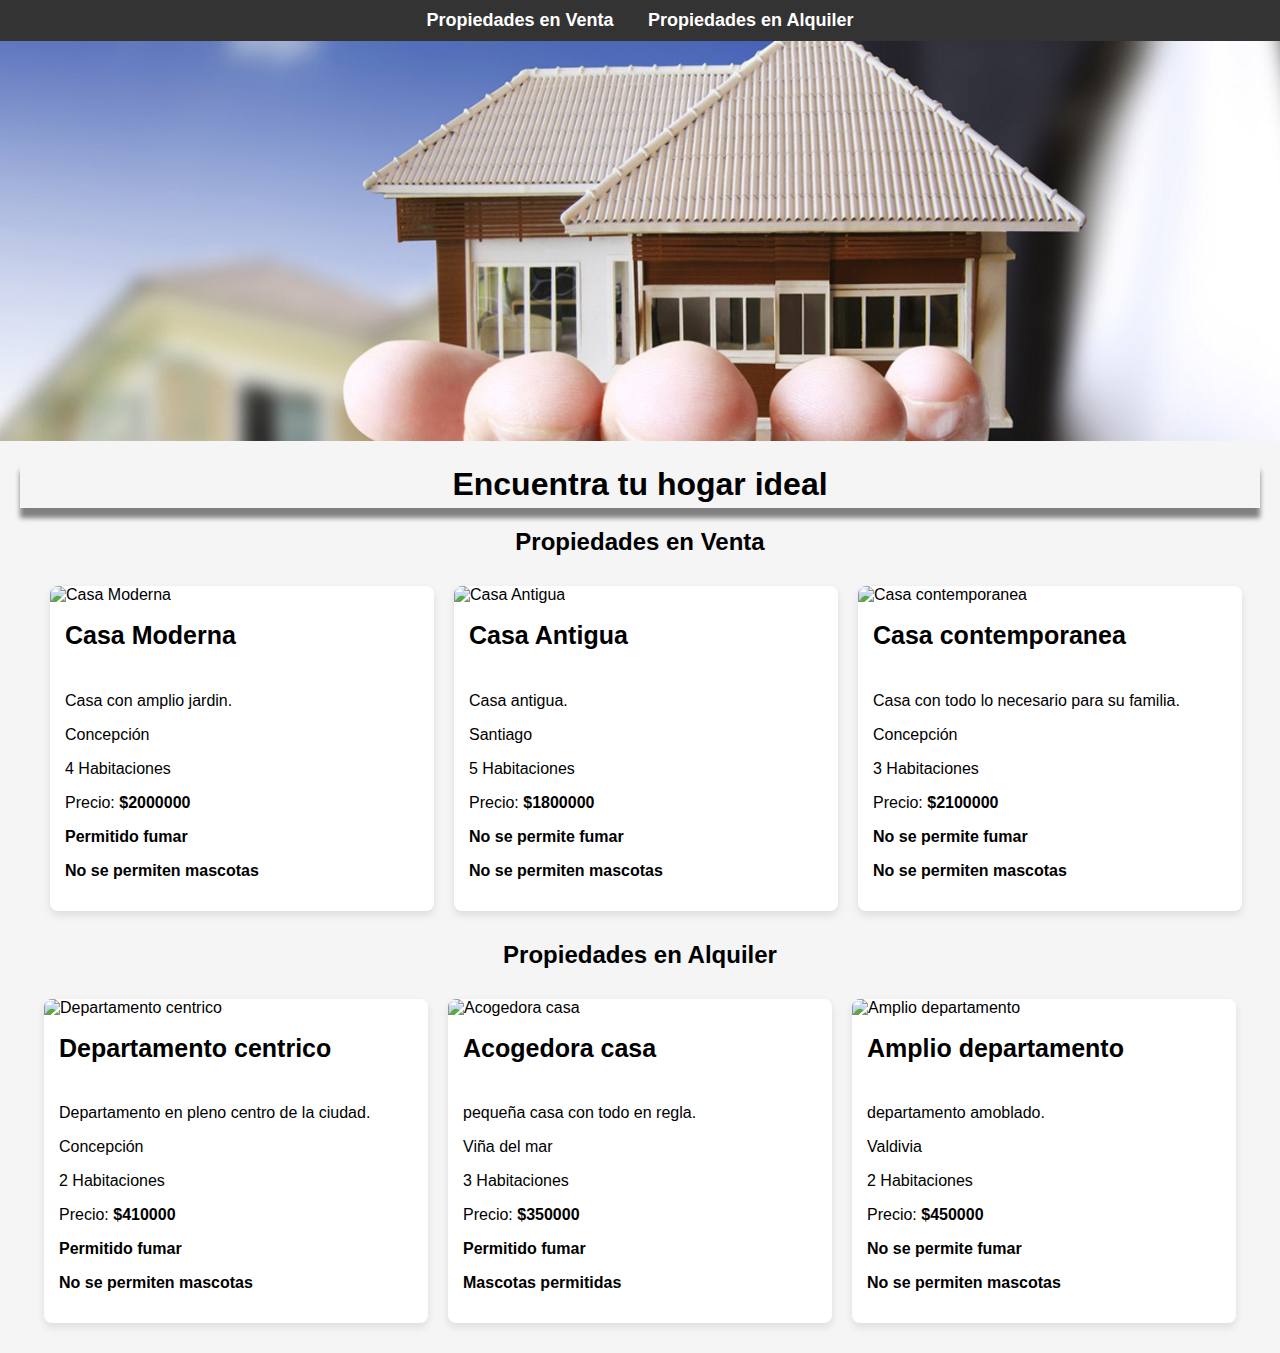
==== index.html @ f186c511 "subiendo todos los archivos" ====
<!DOCTYPE html>
<html lang="en">
<head>
    <meta charset="UTF-8">
    <meta name="viewport" content="width=device-width, initial-scale=1.0">
    <link rel="stylesheet" href="./assets/css/style.css">
    <link
    href="https://cdn.jsdelivr.net/npm/bootstrap@5.3.1/dist/css/bootstrap.min.css"
    rel="stylesheet"
    integrity="sha384-4bw+/aepP/YC94hEpVNVgiZdgIC5+VKNBQNGCHeKRQN+PtmoHDEXuppvnDJzQIu9"
    crossorigin="anonymous"
/>
    <title>Desafio - Inmobiliaria</title>
</head>
<body>
    <nav>
        <a href="propiedades_venta.html">Propiedades en Venta</a>
        <a href="propiedades_alquiler.html">Propiedades en Alquiler</a>
    </nav>

    <div class="hero"></div>
        <h1>Encuentra tu hogar ideal</h1>
    </div>

    <div class="container">
        <!-- Sección de propiedades en venta -->
        <h2 class="section-title">Propiedades en Venta</h2>
        <div id="venta">
            <div class="row"></div>
        </div>

        <!-- Sección de propiedades en alquiler -->
        <h2 class="section-title">Propiedades en Alquiler</h2>
        <div id="alquiler">
            <div class="row"></div>
        </div>
    </div>

    <script src="./script.js"></script>
    <script src="https://cdn.jsdelivr.net/npm/@popperjs/core@2.11.6/dist/umd/popper.min.js" integrity="sha384-oBqDVmMz4fnFO9gybE8HJ6Q6dGFRV5thYpSAAw6lK4x3jXogB5Y2osx0A+h9u3Gp" crossorigin="anonymous"></script>
    <script src="https://cdn.jsdelivr.net/npm/bootstrap@5.3.1/dist/js/bootstrap.min.js" integrity="sha384-qWqIK6x5+3U30hF7M0BOU1DCk+UtOmJ8+/Wz5H4Qo4H0m0XtLSFiGAH1UdVoF9nQ" crossorigin="anonymous"></script>
</body>
</html>
---- assets/css/style.css ----
body {
    margin: 0;
    font-family: Arial, sans-serif;
    background-color: #f5f5f5;
}

nav {
    background-color: #333;
    padding: 10px;
    text-align: center;
}

nav a {
    color: white;
    text-decoration: none;
    margin: 0 15px;
    font-size: 18px;
    font-weight: bold;
}

nav a:hover {
    text-decoration: underline;
}

.hero {
    background-image: url('../img/inmobiliaria-foto.jpg');
    background-size: cover;
    background-position: center;
    height: 400px;
    display: flex;
    align-items: center;
    justify-content: center;
    color: white;
    text-align: center;
}


h1 {
    text-align: center;
    margin: 20px;
    padding: 5px;
    box-shadow: 0 10px 5px gray;
    width: auto;
}

.container {
    max-width: 1200px;
    margin: 20px auto;
    padding: 0 15px;
    gap: 30px;
}

.section-title {
    text-align: center;
    margin-bottom: 20px;
}

.row {
    display: flex;
    justify-content: center; 
    flex-wrap: nowrap; 
}

.card {
    width: 30vw; 
    margin: 10px; 
    box-shadow: 0 4px 8px rgba(0, 0, 0, 0.1);
    border-radius: 8px;
    overflow: hidden;
    background-color: white;
}

.card-title{
    font-size: 25px;
    font-weight: bold;
    margin-top: 2px;
}

.card img {
    width: 100%;
    height: 200px;
    object-fit: cover;
}

.card-body {
    padding: 15px;
}

#venta{
    display: flex;
    gap: 30px;
}

.text-success, .text-danger{
    font-weight: bold;
}
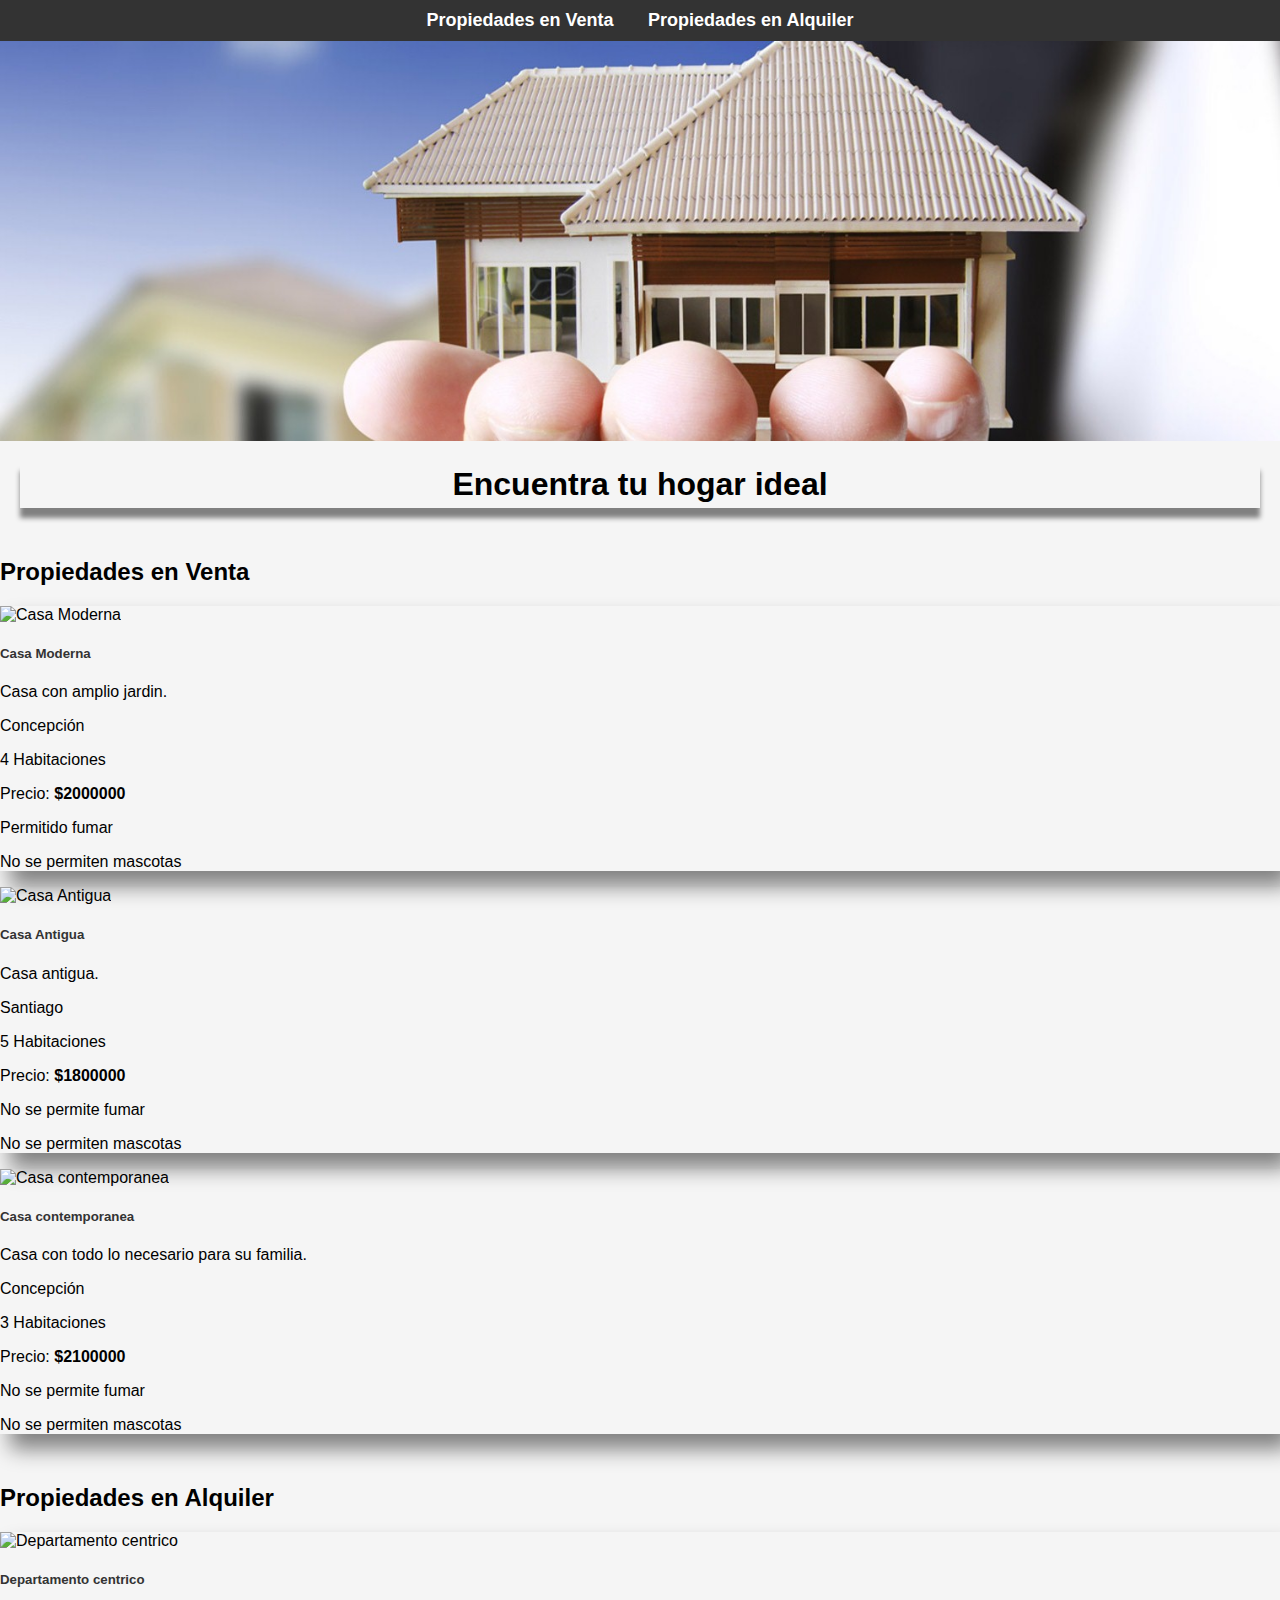
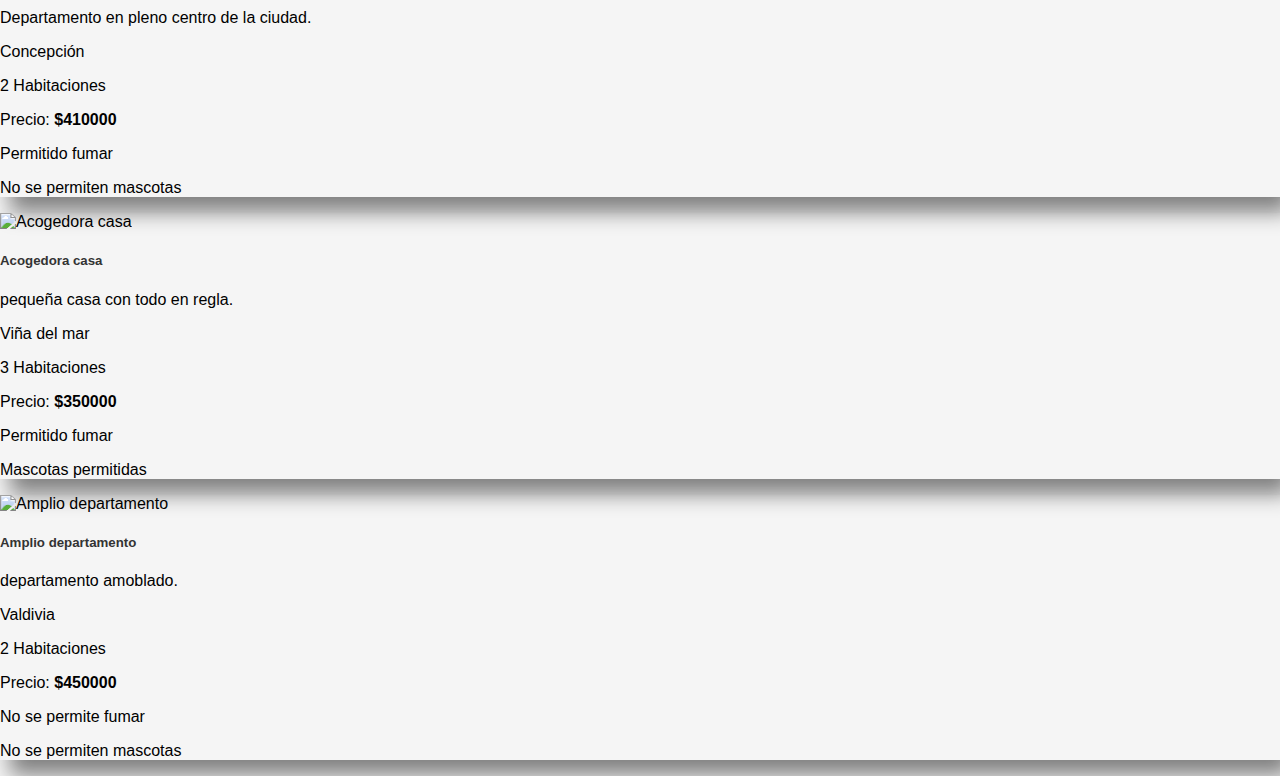
==== commit dfbc4b24: "corregido problema del css" ====
--- a/index.html
+++ b/index.html
@@ -24,14 +24,14 @@
 
     <div class="container">
         <!-- Sección de propiedades en venta -->
-        <h2 class="section-title">Propiedades en Venta</h2>
         <div id="venta">
+            <h2 class="section-title">Propiedades en Venta</h2>
             <div class="row"></div>
         </div>
 
         <!-- Sección de propiedades en alquiler -->
-        <h2 class="section-title">Propiedades en Alquiler</h2>
         <div id="alquiler">
+            <h2 class="section-title">Propiedades en Alquiler</h2>
             <div class="row"></div>
         </div>
     </div>
--- a/assets/css/style.css
+++ b/assets/css/style.css
@@ -1,7 +1,20 @@
+
 body {
     margin: 0;
     font-family: Arial, sans-serif;
     background-color: #f5f5f5;
+}
+
+.hero {
+    background-image: url('../img/inmobiliaria-foto.jpg');
+    background-size: cover;
+    background-position: center;
+    height: 400px;
+    display: flex;
+    align-items: center;
+    justify-content: center;
+    color: white;
+    text-align: center;
 }
 
 nav {
@@ -22,19 +35,6 @@
     text-decoration: underline;
 }
 
-.hero {
-    background-image: url('../img/inmobiliaria-foto.jpg');
-    background-size: cover;
-    background-position: center;
-    height: 400px;
-    display: flex;
-    align-items: center;
-    justify-content: center;
-    color: white;
-    text-align: center;
-}
-
-
 h1 {
     text-align: center;
     margin: 20px;
@@ -43,38 +43,6 @@
     width: auto;
 }
 
-.container {
-    max-width: 1200px;
-    margin: 20px auto;
-    padding: 0 15px;
-    gap: 30px;
-}
-
-.section-title {
-    text-align: center;
-    margin-bottom: 20px;
-}
-
-.row {
-    display: flex;
-    justify-content: center; 
-    flex-wrap: nowrap; 
-}
-
-.card {
-    width: 30vw; 
-    margin: 10px; 
-    box-shadow: 0 4px 8px rgba(0, 0, 0, 0.1);
-    border-radius: 8px;
-    overflow: hidden;
-    background-color: white;
-}
-
-.card-title{
-    font-size: 25px;
-    font-weight: bold;
-    margin-top: 2px;
-}
 
 .card img {
     width: 100%;
@@ -82,16 +50,15 @@
     object-fit: cover;
 }
 
-.card-body {
-    padding: 15px;
+.card{
+    box-shadow: 10px 15px 20px gray;
 }
 
-#venta{
-    display: flex;
-    gap: 30px;
+#venta, #alquiler{
+    margin-top: 50px;
 }
 
-.text-success, .text-danger{
+.card-title{
     font-weight: bold;
-}
-
+    color: #333;
+}